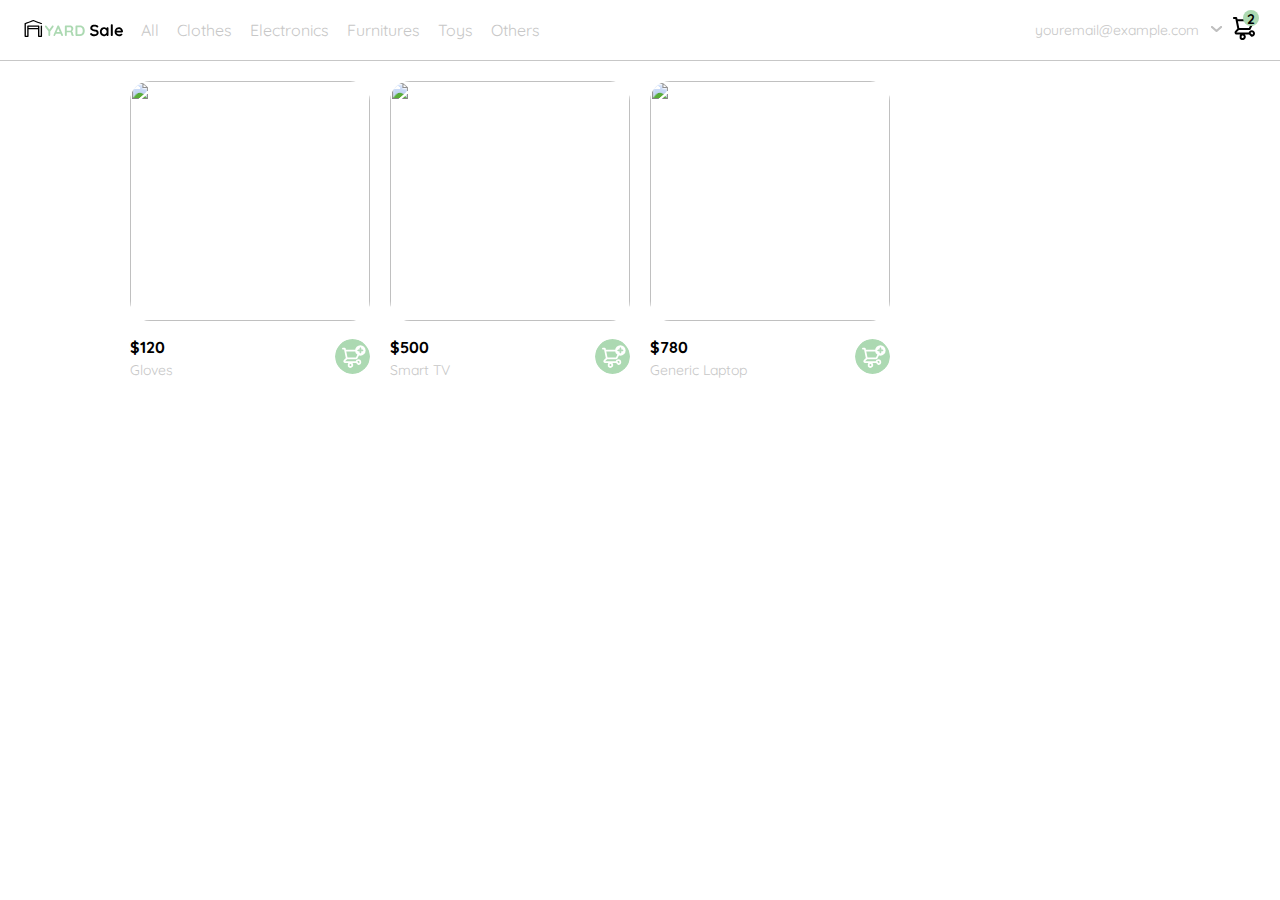
==== src/index.html @ 395a94c6 "Añado pagina de login" ====
<!DOCTYPE html>
<html lang="en">

<head>
  <meta charset="UTF-8">
  <meta http-equiv="X-UA-Compatible" content="IE=edge">
  <meta name="viewport" content="width=device-width, initial-scale=1.0">
  <link rel="preconnect" href="https://fonts.googleapis.com">
  <link rel="preconnect" href="https://fonts.gstatic.com" crossorigin>
  <link href="https://fonts.googleapis.com/css2?family=Quicksand:wght@300;500;700&display=swap" rel="stylesheet">
  <link rel="stylesheet" type="text/css" href="./styles.css">

  <title>YardSale: Tienda online de cositas chidas</title>
</head>

<body>
  <nav>
    <div class="menu">
      <img src="../assets/icons/icon_menu.svg" alt="">
    </div>
    <div class="navbar-left">
      <img src="../assets/logos/logo_yard_sale.svg" alt="" class="logo">
      <ul>
        <li>
          <a href="">All</a>
        </li>
        <li>
          <a href="">Clothes</a>
        </li>
        <li>
          <a href="">Electronics</a>
        </li>
        <li>
          <a href="">Furnitures</a>
        </li>
        <li>
          <a href="">Toys</a>
        </li>
        <li>
          <a href="">Others</a>
        </li>
      </ul>
    </div>

    <div class="navbar-right">
      <ul>
        <li>
        <li class="navbar-email">youremail@example.com
          <img src="../assets/icons/flechita.svg" alt="">
        </li>
        <li class="navbar-shopping-cart">
          <img src="../assets/icons/icon_shopping_cart.svg" alt="shopping cart">
          <div>2</div>
        </li>
        </li>
      </ul>
    </div>

    <div class="desktop-menu inactive">
      <ul>
        <li>
          <svg class="dark-mode-icon-desktop" xmlns="http://www.w3.org/2000/svg" width="32" height="32"
            viewBox="0 0 24 24">
            <path fill="currentColor"
              d="M12 4q-.425 0-.713-.288T11 3V2q0-.425.288-.713T12 1q.425 0 .713.288T13 2v1q0 .425-.288.713T12 4Zm0 19q-.425 0-.713-.288T11 22v-1q0-.425.288-.713T12 20q.425 0 .713.288T13 21v1q0 .425-.288.713T12 23Zm9-10q-.425 0-.713-.288T20 12q0-.425.288-.713T21 11h1q.425 0 .713.288T23 12q0 .425-.288.713T22 13h-1ZM2 13q-.425 0-.713-.288T1 12q0-.425.288-.713T2 11h1q.425 0 .713.288T4 12q0 .425-.288.713T3 13H2Zm16-7q-.275-.275-.275-.675T18 4.6l.35-.375q.275-.3.7-.3t.725.3q.3.3.313.738t-.313.712l-.375.35q-.275.275-.687.275T18 6ZM4.225 19.775q-.3-.3-.312-.737t.312-.713l.375-.35q.275-.275.688-.275T6 18q.275.275.275.688T6 19.4l-.35.375q-.275.3-.7.3t-.725-.3Zm14.1 0l-.35-.375q-.275-.275-.275-.687T18 18q.275-.275.688-.275T19.4 18l.375.35q.3.275.3.7t-.3.725q-.3.3-.737.313t-.713-.313ZM4.6 6l-.375-.35q-.3-.275-.3-.7t.3-.725q.3-.3.738-.313t.712.313l.35.375q.275.275.275.688T6 6q-.275.275-.675.275T4.6 6ZM12 18q-2.5 0-4.25-1.75T6 12q0-2.5 1.75-4.25T12 6q2.5 0 4.25 1.75T18 12q0 2.5-1.75 4.25T12 18Zm0-2q1.675 0 2.838-1.163T16 12q0-1.675-1.163-2.838T12 8q-1.675 0-2.838 1.163T8 12q0 1.675 1.163 2.838T12 16Zm0-4Z" />
          </svg>
        </li>
        <li>
          <a href="">My orders</a>
        </li>
        <li>
          <a href="">My account</a>
        </li>
        <li>
          <a href="./login/login.html">Sign out</a>
        </li>
      </ul>
    </div>

    <div class="mobile-menu inactive">
      <ul>
        <li>
          <a href="">CATEGORIES</a>
        </li>
        <li>
          <a href="">All</a>
        </li>
        <li>
          <a href="">Clothes</a>
        </li>
        <li>
          <a href="">Electronics</a>
        </li>
        <li>
          <a href="">Furnitures</a>
        </li>
        <li>
          <a href="">Toys</a>
        </li>
        <li>
          <a href="">Others</a>
        </li>
      </ul>
      <ul>
        <li>
          <svg class="dark-mode-icon-mobile" xmlns="http://www.w3.org/2000/svg" width="32" height="32"
            viewBox="0 0 24 24">
            <path fill="currentColor"
              d="M12 4q-.425 0-.713-.288T11 3V2q0-.425.288-.713T12 1q.425 0 .713.288T13 2v1q0 .425-.288.713T12 4Zm0 19q-.425 0-.713-.288T11 22v-1q0-.425.288-.713T12 20q.425 0 .713.288T13 21v1q0 .425-.288.713T12 23Zm9-10q-.425 0-.713-.288T20 12q0-.425.288-.713T21 11h1q.425 0 .713.288T23 12q0 .425-.288.713T22 13h-1ZM2 13q-.425 0-.713-.288T1 12q0-.425.288-.713T2 11h1q.425 0 .713.288T4 12q0 .425-.288.713T3 13H2Zm16-7q-.275-.275-.275-.675T18 4.6l.35-.375q.275-.3.7-.3t.725.3q.3.3.313.738t-.313.712l-.375.35q-.275.275-.687.275T18 6ZM4.225 19.775q-.3-.3-.312-.737t.312-.713l.375-.35q.275-.275.688-.275T6 18q.275.275.275.688T6 19.4l-.35.375q-.275.3-.7.3t-.725-.3Zm14.1 0l-.35-.375q-.275-.275-.275-.687T18 18q.275-.275.688-.275T19.4 18l.375.35q.3.275.3.7t-.3.725q-.3.3-.737.313t-.713-.313ZM4.6 6l-.375-.35q-.3-.275-.3-.7t.3-.725q.3-.3.738-.313t.712.313l.35.375q.275.275.275.688T6 6q-.275.275-.675.275T4.6 6ZM12 18q-2.5 0-4.25-1.75T6 12q0-2.5 1.75-4.25T12 6q2.5 0 4.25 1.75T18 12q0 2.5-1.75 4.25T12 18Zm0-2q1.675 0 2.838-1.163T16 12q0-1.675-1.163-2.838T12 8q-1.675 0-2.838 1.163T8 12q0 1.675 1.163 2.838T12 16Zm0-4Z" />
          </svg>
        </li>
        <li>
          <a href="">My orders</a>
        </li>
        <li>
          <a href="">My account</a>
        </li>
      </ul>
      <ul>
        <li>
          <a href="" class="email">youremail@example.com</a>
        </li>
        <li>
          <a href="./login/login.html" class="sign-out">Sign out</a>
        </li>
      </ul>
    </div>
  </nav>

  <aside class="product-container inactive">
    <div class="title-containter">
      <button class="close-shopping-cart-button">
        <img src="../assets/icons/flechita.svg" alt="arrow">
      </button>
      <h1 class="title">
        My order
      </h1>
    </div>
    <div class="my-order-content">
      <div class="shopping-cart">
        <figure>
          <img
            src="https://images.pexels.com/photos/45057/pexels-photo-45057.jpeg?auto=compress&cs=tinysrgb&w=1260&h=750&dpr=1"
            alt="Gloves">
        </figure>
        <p>Gloves</p>
        <p>$30.00</p>
        <img src="../assets/icons/icon_close.png" alt="">
      </div>

      <div class="shopping-cart">
        <figure>
          <img
            src="https://images.pexels.com/photos/45057/pexels-photo-45057.jpeg?auto=compress&cs=tinysrgb&w=1260&h=750&dpr=1"
            alt="Gloves">
        </figure>
        <p>Gloves</p>
        <p>$30.00</p>
        <img src="../assets/icons/icon_close.png" alt="">
      </div>

      <div class="shopping-cart">
        <figure>
          <img
            src="https://images.pexels.com/photos/45057/pexels-photo-45057.jpeg?auto=compress&cs=tinysrgb&w=1260&h=750&dpr=1"
            alt="Gloves">
        </figure>
        <p>Gloves</p>
        <p>$30.00</p>
        <img src="../assets/icons/icon_close.png" alt="">
      </div>
      <div class="order">
        <p>
          <span>Total</span>
        </p>
        <p>$90.00</p>
      </div>
      <button class="primary-button">Checkout</button>
    </div>
  </aside>

  <aside class="product-detail inactive">
    <div class="product-detail-close">
      <img src="../assets/icons/icon_close.png" alt="close">
    </div>
    <img
      src="https://images.pexels.com/photos/45057/pexels-photo-45057.jpeg?auto=compress&cs=tinysrgb&w=1260&h=750&dpr=1"
      alt="Gloves">
    <div class="product-main-info">
      <p>$120,00</p>
      <p>Gloves</p>
      <p>These gloves are the perfect accessory to keep your hands warm in the cold weather while also keeping them
        stylish. Made with soft and comfortable materials, they have a snug fit that will keep your hands warm and
        toasty. These gloves are available in different colors and sizes to suit your personal style and needs. Whether
        you're commuting to work or running errands, these gloves will make sure your hands stay cozy and warm.</p>
      <button class="primary-button add-to-cart-button">
        <img src="../assets/icons/bt_add_to_cart.svg" alt="">
        Add to cart
      </button>
    </div>
  </aside>

  <section class="main-container">
    <div class="cards-container">
      <!-- <div class="product-card">
                <img src="https://images.pexels.com/photos/45057/pexels-photo-45057.jpeg?auto=compress&cs=tinysrgb&w=1260&h=750&dpr=1" alt="product-img">
                <div class="product-info">
                    <div>
                        <p>$120</p>
                        <p>Gloves</p>
                    </div>
                    <figure>
                        <img src="../assets/icons/bt_add_to_cart.svg" alt="add-to-cart">
                    </figure>
                </div> -->
    </div>
  </section>

  <script src="./main.js"></script>
</body>

</html>
---- src/styles.css ----
:root {
  --white: #ffffff;
  --black: #000000;
  --very-light-pink: #c7c7c7;
  --text-input-field: #f7f7f7;
  --dark: #232830;
  --hospital-green: #acd9b2;
  --sm: 14px;
  --md: 16px;
  --lg: 18px;
}

body {
  margin: 0;
  font-family: "Quicksand", sans-serif;
}

/* Estilos navbar */

.menu {
  display: none;
}

nav {
  /* De forma predeterminada, display: flex ya trae la propiedad de flex-direction: row */
  display: flex;
  justify-content: space-between;
  padding: 0 24px;
  border-bottom: 1px solid var(--very-light-pink);
  align-items: center;
}

.logo {
  width: 100px;
}

.navbar-left,
.navbar-right {
  display: flex;
  align-items: center;
}

.navbar-left ul {
  margin-left: 12px;
}

.navbar-left ul,
.navbar-right ul {
  list-style: none;
  display: flex;
  align-items: center;
  margin: 0;
  padding-left: 8px;
  height: 60px;
}

.navbar-left ul li a {
  text-decoration: none;
  color: var(--very-light-pink);
  border: 1px solid transparent;
  padding: 8px;
  border-radius: 8px;
}

.navbar-left ul li a:hover {
  color: var(--hospital-green);
  border: 1px solid var(--hospital-green);
}

.navbar-email {
  cursor: pointer;
  font-size: var(--sm);
  color: var(--very-light-pink);
  margin-right: 12px;
}

.navbar-email img {
  margin-left: 10px;
  transform: rotate(90deg);
}

.navbar-shopping-cart {
  position: relative;
}

.navbar-shopping-cart div {
  width: 16px;
  height: 16px;
  background-color: var(--hospital-green);
  border-radius: 50%;
  font-weight: bold;
  position: absolute;
  top: -6px;
  right: -3px;
  font-size: var(--sm);
  display: grid;
  place-items: center;
}

/* Estilos desktop menu */

.desktop-menu {
  position: absolute;
  top: 60px;
  right: 60px;
  background-color: var(--white);
  display: inline-block;
  width: 100px;
  height: auto;
  /* Recuerda que este padding se indica en sentido horario */
  padding: 20px 20px 0 20px;
  border: 1px solid var(--very-light-pink);
  border-radius: 6px;
}

.desktop-menu ul {
  /* Esta propiedad sirve para quitarle los estilos a la lista */
  list-style: none;
  padding: 0;
  margin: 0;
  font-size: var(--sm);
  text-align: end;
}

.desktop-menu ul li:nth-child(2),
.desktop-menu ul li:nth-child(3) {
  font-weight: bold;
}

.desktop-menu ul li a {
  text-decoration: none;
  display: inline-block;
  color: var(--dark);
  font-size: var(--sm);
  margin-bottom: 20px;
}

.desktop-menu ul li:last-child {
  border-top: 1px solid var(--very-light-pink);
  padding-top: 20px;
}

.desktop-menu ul li:last-child a {
  color: var(--hospital-green) !important;
  font-size: var(--sm);
}

.inactive {
  display: none;
}

/* Estilos mobile-menu */

.mobile-menu {
  background-color: var(--white);
  position: absolute;
  top: 60px;
  padding: 0 24px;
  /* Esta función calc tiene 48px por el padding a los lados que tiene el div .mobile-menu */
  width: calc(100% - 48px);
  left: 0;
}

.mobile-menu a {
  text-decoration: none;
  color: var(--black);
  font-weight: bold;
}

.mobile-menu ul {
  padding: 0;
  margin: 24px 0 0 0;
  list-style: none;
}

.mobile-menu ul:first-child {
  border-bottom: 1px solid var(--very-light-pink);
}

/* Regateando un poquito me encontré esta propiedad, que selecciona al ultimo elemento de su tipo */
.mobile-menu ul:last-of-type {
  margin-top: 48px;
}

.mobile-menu ul li {
  margin-bottom: 20px;
}

.mobile-menu .email {
  font-size: var(--sm);
  font-weight: 300;
}

.mobile-menu .sign-out {
  color: var(--hospital-green) !important;
  font-size: var(--sm);
}

/* Aside (product detail y carrito) */

.product-container {
  background-color: var(--white);
  width: 360px;
  position: absolute;
  box-sizing: border-box;
  padding: 0 24px;
  right: 0;
  border-left: var(--very-light-pink) 1px solid;
  border-bottom: var(--very-light-pink) 1px solid;
  border-radius: 10px;
}

.title-containter {
  display: flex;
  align-items: center;
  margin-bottom: 12px;
}

.title {
  font-size: var(--lg);
  font-weight: bold;
}

.title-containter img {
  /* Es una forma de realizar transformaciones en un elemento, en este caso, rotandolo 180 grados */
  transform: rotate(180deg);
  margin-right: 14px;
}

.my-order-content {
  display: flex;
  flex-direction: column;
}

.order {
  display: grid;
  grid-template-columns: auto 1fr;
  gap: 16px;
  background-color: var(--text-input-field);
  margin-bottom: 24px;
  align-items: center;
  border-radius: 8px;
  padding: 0 24px;
}

.order p {
  display: flex;
  flex-direction: column;
}

.order p span:nth-child(1) {
  font-size: var(--md);
  font-weight: bold;
}

.order p:nth-child(2) {
  text-align: end;
  font-weight: bold;
}

.shopping-cart {
  display: grid;
  grid-template-columns: auto 1fr auto auto;
  gap: 16px;
  margin-bottom: 24px;
  align-items: center;
  margin-right: 16px;
}

.shopping-cart p:nth-child(2) {
  color: var(--very-light-pink);
}

.shopping-cart p:nth-child(3) {
  font-size: var(--md);
  font-weight: bold;
}

.shopping-cart figure {
  margin: 0;
}

.shopping-cart figure img {
  width: 70px;
  height: 70px;
  object-fit: cover;
  border-radius: 20px;
}

.primary-button {
  background-color: var(--hospital-green);
  border-radius: 8px;
  border: none;
  color: var(--white);
  height: 48px;
  width: 100%;
  cursor: pointer;
  font-size: var(--md);
  font-weight: bold;
  margin-top: 16px;
  margin-bottom: 32px;
}

.close-shopping-cart-button {
  width: 20px;
  height: 20px;
  display: grid;
  place-content: center;
  background: transparent;
  border: none;
  cursor: pointer;
  margin-right: 20px;
}

/* Lista de productos */
.cards-container {
  margin-top: 20px;
  --card-size: 240px;
  display: grid;
  /* Esta función permite asignar el número de columnas de forma automática, y el tamaño de cada columna es el segundo parametro */
  /* grid-template-columns: repeat(3, var(--card-size)); */
  grid-template-columns: repeat(auto-fill, var(--card-size));
  gap: 20px;
  place-content: center;
  padding-left: 10px;
  padding-right: 10px;
}

.product-card {
  width: var(--card-size);
}

.product-card img {
  width: var(--card-size);
  height: var(--card-size);
  border-radius: 20px;
  /* Esta propiedad permite mantener la relación de aspecto de la imagen */
  object-fit: cover;
}

.product-info {
  display: flex;
  justify-content: space-between;
  align-items: center;
  margin-top: 12px;
}

.product-info div p:nth-child(1) {
  font-weight: bold;
  font-size: var(--md);
  margin-top: 0;
  margin-bottom: 4px;
}

.product-info div p:nth-child(2) {
  font-size: var(--sm);
  color: var(--very-light-pink);
  margin: 0;
}

.product-info figure img {
  width: 35px;
  height: 35px;
  margin: 0;
}

.product-info figure {
  margin: 0;
}

/* Detalles del producto (product-detail) */

.product-detail {
  width: 360px;
  padding-bottom: 24px;
  position: absolute;
  right: 0;
  background-color: var(--white);
  border-left: var(--very-light-pink) 1px solid;
  border-top-left-radius: 10px;
  border-bottom-left-radius: 10px;
}

.product-detail>img {
  width: 100%;
  height: 360px;
  object-fit: cover;
  border-top-left-radius: 10px;
}

.product-detail .product-detail-close {
  width: 28px;
  height: 28px;
  position: absolute;
  display: flex;
  justify-content: center;
  align-items: center;
  top: 14px;
  left: 14px;
  border-radius: 50%;
  background-color: #00000073;
}

.product-detail .product-detail-close:hover {
  cursor: pointer;
}

.product-main-info {
  margin: 24px 24px 0 24px;
}

.product-main-info p:nth-child(1) {
  font-weight: bold;
  font-size: var(--md);
  margin: 0 0 4px 0;
}

.product-main-info p:nth-child(2) {
  color: var(--very-light-pink);
  font-size: var(--md);
  margin-top: 0;
  margin-bottom: 36px;
}

.product-main-info p:nth-child(2) {
  color: var(--very-light-pink);
  font-size: var(--sm);
  margin-top: 0;
  margin-bottom: 36px;
}

.primary-button {
  background-color: var(--hospital-green);
  border-radius: 8px;
  border: none;
  color: var(--white);
  height: 48px;
  width: 100%;
  cursor: pointer;
  font-size: var(--md);
  font-weight: bold;
  margin-top: 16px;
  margin-bottom: 32px;
}

.add-to-cart-button {
  display: flex;
  align-items: center;
  justify-content: center;
}

/* Estilos dark mode */
.dark-mode-icon-desktop {
  margin-bottom: 12px;
}

.background-dark {
  background-color: var(--dark);
}

.font-white {
  color: var(--white) !important;
}

@media (max-width: 820px) {
  .product-detail {
    width: 100%;
    border-radius: 0px;
    border: none;
  }

  .product-detail>img {
    border-top-left-radius: 0;
    border-bottom-left-radius: 32px;
    border-bottom-right-radius: 32px;
  }

  .cards-container {
    --card-size: 140px;
  }

  .product-container {
    width: 100%;
    border-radius: 0px;
    border: none;
  }

  .menu {
    display: block;
  }

  .navbar-left ul,
  .navbar-email {
    display: none;
  }

  .desktop-menu {
    display: none;
  }
}

@media (min-width: 820px) {
  .mobile-menu {
    display: none;
  }
}
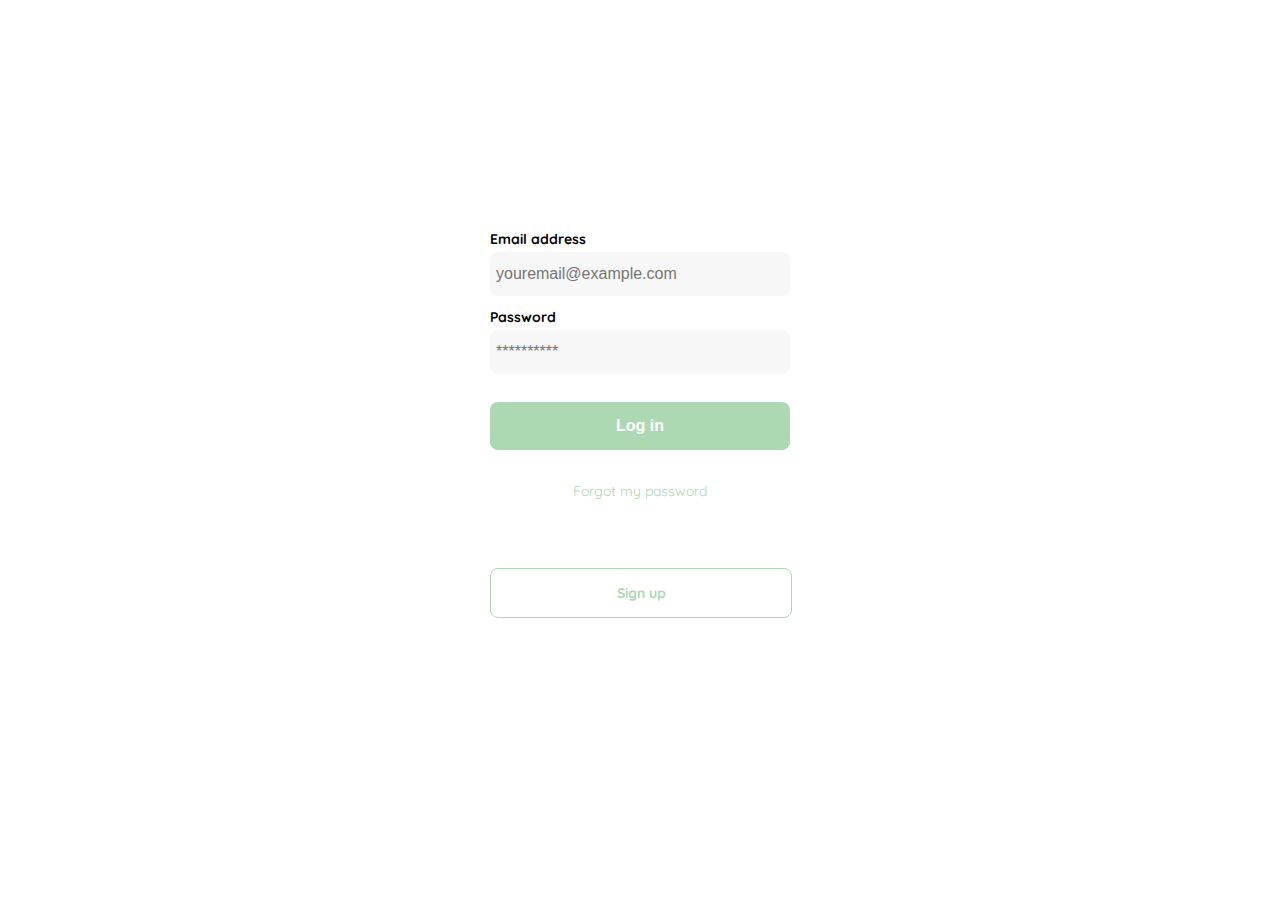
==== commit e7511200: "Añado interactividad, persistencia y estilos entre la mayoria de paginas" ====
--- a/src/index.html
+++ b/src/index.html
@@ -8,6 +8,7 @@
   <link rel="preconnect" href="https://fonts.googleapis.com">
   <link rel="preconnect" href="https://fonts.gstatic.com" crossorigin>
   <link href="https://fonts.googleapis.com/css2?family=Quicksand:wght@300;500;700&display=swap" rel="stylesheet">
+  <link rel="icon" type="image/svg" href="../../assets/logos/favicon_yard_sale.svg">
   <link rel="stylesheet" type="text/css" href="./styles.css">
 
   <title>YardSale: Tienda online de cositas chidas</title>
@@ -118,7 +119,7 @@
       </ul>
       <ul>
         <li>
-          <a href="" class="email">youremail@example.com</a>
+          <a href="" class="mobile-email">youremail@example.com</a>
         </li>
         <li>
           <a href="./login/login.html" class="sign-out">Sign out</a>
@@ -216,7 +217,7 @@
     </div>
   </section>
 
-  <script src="./main.js"></script>
+  <script type="module" src="./main.js"></script>
 </body>
 
 </html>
--- a/src/styles.css
+++ b/src/styles.css
@@ -186,7 +186,7 @@
   margin-bottom: 20px;
 }
 
-.mobile-menu .email {
+.mobile-menu .mobile-email {
   font-size: var(--sm);
   font-weight: 300;
 }
